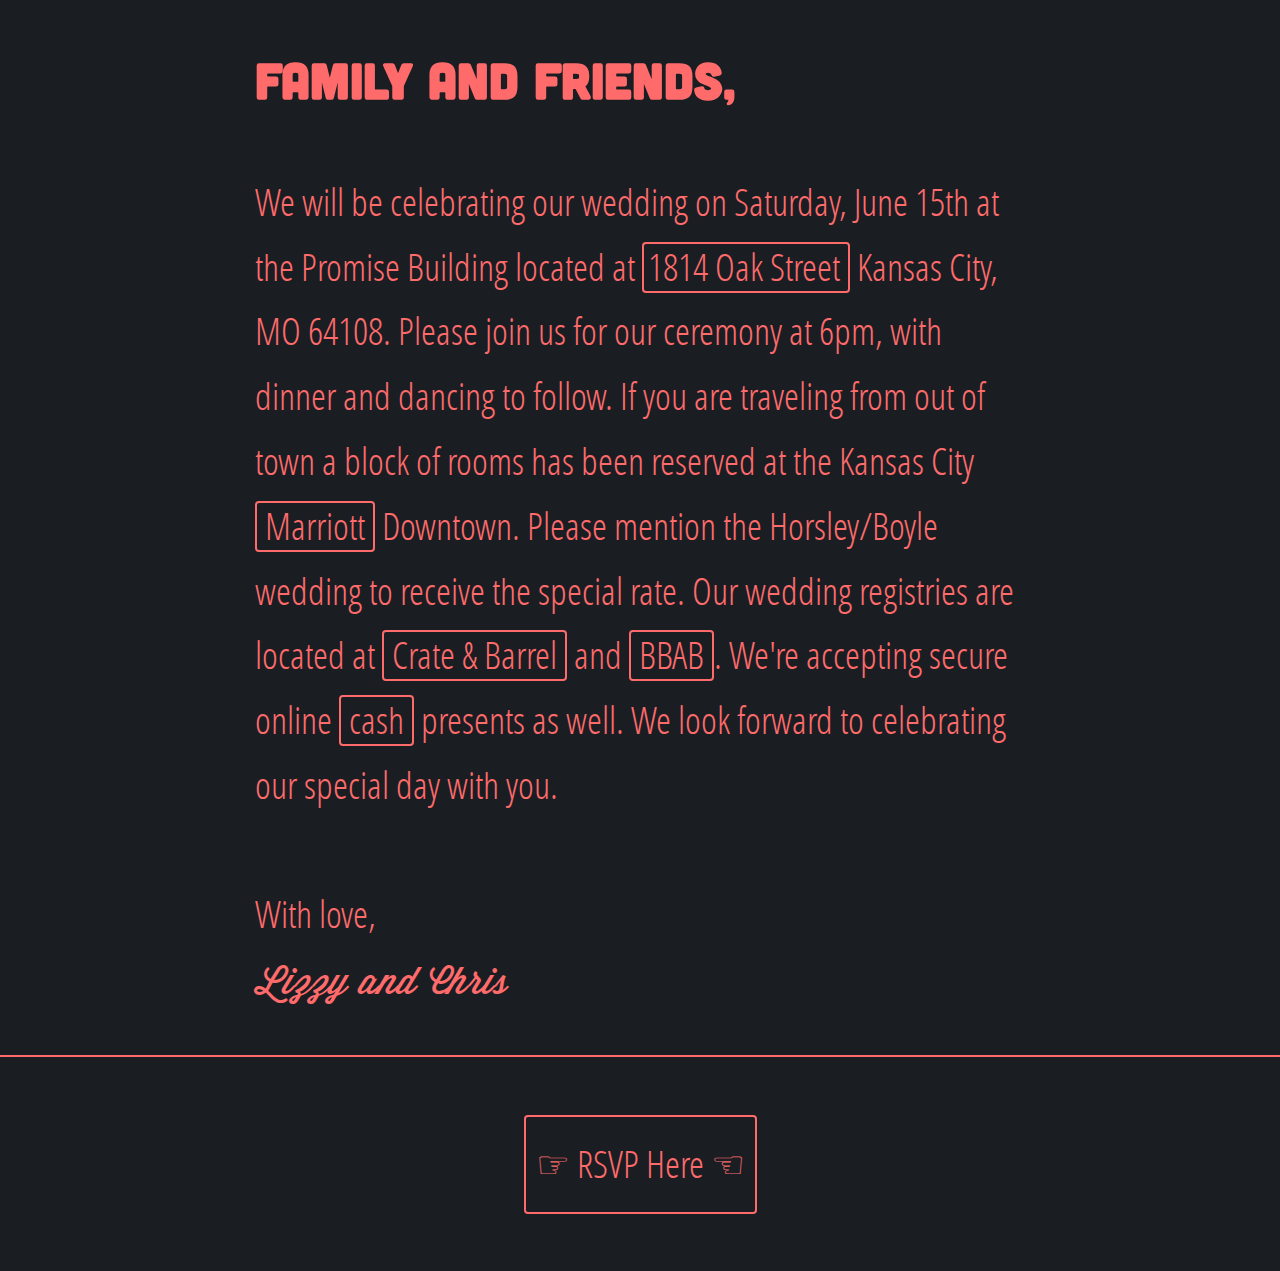
==== index.html @ c575e194 "Initial Commit" ====
<!doctype html>
<!--[if lt IE 7]><html class="no-js lt-ie9 lt-ie8 lt-ie7" lang="en"> <![endif]-->
<!--[if (IE 7)&!(IEMobile)]><html class="no-js lt-ie9 lt-ie8" lang="en"><![endif]-->
<!--[if (IE 8)&!(IEMobile)]><html class="no-js lt-ie9" lang="en"><![endif]-->
<!--[if gt IE 8]><!--> <html class="no-js" lang="en"><!--<![endif]-->
<head>
	<meta charset="utf-8">
	<meta name="viewport" content="width=device-width, initial-scale=1.0">
	<!--meta http-equiv="Cache-control" content="public"-->
	<meta name="description" content="Lizzy Horsley and Christian Boyle are getting married on June 15, 2013 in Kansas City, Missouri.">
	<meta name="author" content="christianboyle.com">
	<meta name="HandheldFriendly" content="True">
	<meta name="MobileOptimized" content="320">
	<meta http-equiv="cleartype" content="on">
	<meta name="apple-mobile-web-app-title" content="Lizzy&Chris">
	<title>6.15.2013 • Lizzy and Chris</title>
	<!--link rel="stylesheet" href="//cloud.webtype.com/css/0a8e887b-898c-4e4d-9d59-59fba851924e.css"-->
	<link rel="stylesheet" href="stylesheets/screen.css"/>   
	<link rel="shortcut icon" href="favicon.ico">
	<link rel="apple-touch-icon-precomposed" href="apple-touch-icon-precomposed.png">
	<link rel="apple-touch-icon-precomposed" sizes="72x72" href="apple-touch-icon-72x72-precomposed.png">
	<link rel="apple-touch-icon-precomposed" sizes="114x114" href="apple-touch-icon-114x114-precomposed.png">
	<link rel="apple-touch-icon-precomposed" sizes="144x144" href="apple-touch-icon-144x144-precomposed.png">
	<script type="text/javascript">
    (function(c,a){window.mixpanel=a;var b,d,h,e;b=c.createElement("script");
    b.type="text/javascript";b.async=!0;b.src=("https:"===c.location.protocol?"https:":"http:")+
    '//cdn.mxpnl.com/libs/mixpanel-2.2.min.js';d=c.getElementsByTagName("script")[0];
    d.parentNode.insertBefore(b,d);a._i=[];a.init=function(b,c,f){function d(a,b){
    var c=b.split(".");2==c.length&&(a=a[c[0]],b=c[1]);a[b]=function(){a.push([b].concat(
    Array.prototype.slice.call(arguments,0)))}}var g=a;"undefined"!==typeof f?g=a[f]=[]:
    f="mixpanel";g.people=g.people||[];h=['disable','track','track_pageview','track_links',
    'track_forms','register','register_once','unregister','identify','alias','name_tag',
    'set_config','people.set','people.increment','people.track_charge','people.append'];
    for(e=0;e<h.length;e++)d(g,h[e]);a._i.push([b,c,f])};a.__SV=1.2;})(document,window.mixpanel||[]);
    mixpanel.init("37cb4bbe9cc8b8424cb7b3e36ac94dea");
    </script>
</head>
<body>
	<article class="wrap">           
		<h1>Family and Friends,</h1>
		<p>We will be celebrating our wedding on Saturday, June 15th at the Promise Building located at <a href="http://goo.gl/maps/Xt8QC" class="addy" onclick="mixpanel.track('Google Maps')">1814 Oak Street</a> Kansas City, MO 64108. Please join us for our ceremony at 6pm, with dinner and dancing to follow. If you are traveling from out of town a block of rooms has been reserved at the Kansas City <a href="http://www.marriott.com/hotels/travel/mcidt-kansas-city-marriott-downtown/" onclick="mixpanel.track('Marriott')">Marriott</a> Downtown. Please mention the Horsley/Boyle wedding to receive the special rate. Our wedding registries are located at <a href="http://www.crateandbarrel.com/Gift-Registry/Lizzy-Horsley-and-Christian-Boyle/r5025002" onclick="mixpanel.track('Crate & Barrel')">Crate &amp; Barrel</a> and <a href="http://www.bedbathandbeyond.com/regGiftRegistry.asp?wrn=%2D1085860784&" onclick="mixpanel.track('BBAB')">BBAB</a>. We're accepting secure online <a href="https://spb.io/YycG0q9PAg" target="_self" onclick="mixpanel.track('Spacebox')">cash</a> presents as well. We look forward to celebrating our special day with you.</p>
		<span class="section_exit">With love,</span>
		<span class="section_signature">Lizzy and Chris</span>     
	</article> <!-- # wrap -->
	<article class="rsvp">
		<a class="typeform-share button" id="typeform" href="http://lizzyandchris.typeform.com/to/KmbmIQ" data-mode="1" onclick="mixpanel.track('RSVP')">&#9758;&nbsp;RSVP Here&nbsp;&#9756;</a>
		<script>(function(){var qs,js,q,s,d=document,gi=d.getElementById,ce=d.createElement,gt=d.getElementsByTagName,id='typef_orm',b='https://s3-eu-west-1.amazonaws.com/share.typeform.com/';if(!gi.call(d,id)){js=ce.call(d,'script');js.id=id;js.src=b+'share.js';q=gt.call(d,'script')[0];q.parentNode.insertBefore(js,q)}id=id+'_';if(!gi.call(d,id)){qs=ce.call(d,'link');qs.rel='stylesheet';qs.id=id;qs.href=b+'share-button.css';s=gt.call(d,'head')[0];s.appendChild(qs,s)}})()</script>
	</article>
	<script>
		var _gaq=[["_setAccount","UA-38549044-1"],["_trackPageview"]];
		(function(d,t){var g=d.createElement(t),s=d.getElementsByTagName(t)[0];g.async=1;
		g.src=("https:"==location.protocol?"//ssl":"//www")+".google-analytics.com/ga.js";
		s.parentNode.insertBefore(g,s)}(document,"script"));
	</script>
</body>
</html>
---- stylesheets/screen.css ----
/* Welcome to Compass.
 * In this file you should write your main styles. (or centralize your imports)
 * Import this file using the following HTML or equivalent:
 * <link href="/stylesheets/screen.css" media="screen, projection" rel="stylesheet" type="text/css" /> */
/* imports */
/* includes */
@media -sass-debug-info{filename{font-family:file\:\/\/\/Users\/chrisboyle\/\.rvm\/gems\/ruby-1\.9\.3-p194\/gems\/compass-normalize-plugin-0\.4\.0\/scss\/normalize\/_html5\.scss}line{font-family:\000033}}
article,
aside,
details,
figcaption,
figure,
footer,
header,
hgroup,
nav,
section,
summary {
  display: block;
}

@media -sass-debug-info{filename{font-family:file\:\/\/\/Users\/chrisboyle\/\.rvm\/gems\/ruby-1\.9\.3-p194\/gems\/compass-normalize-plugin-0\.4\.0\/scss\/normalize\/_html5\.scss}line{font-family:\0000318}}
audio,
canvas,
video {
  display: inline-block;
}

@media -sass-debug-info{filename{font-family:file\:\/\/\/Users\/chrisboyle\/\.rvm\/gems\/ruby-1\.9\.3-p194\/gems\/compass-normalize-plugin-0\.4\.0\/scss\/normalize\/_html5\.scss}line{font-family:\0000326}}
audio:not([controls]) {
  display: none;
  height: 0;
}

@media -sass-debug-info{filename{font-family:file\:\/\/\/Users\/chrisboyle\/\.rvm\/gems\/ruby-1\.9\.3-p194\/gems\/compass-normalize-plugin-0\.4\.0\/scss\/normalize\/_html5\.scss}line{font-family:\0000332}}
[hidden] {
  display: none;
}

@media -sass-debug-info{filename{font-family:file\:\/\/\/Users\/chrisboyle\/\.rvm\/gems\/ruby-1\.9\.3-p194\/gems\/compass-normalize-plugin-0\.4\.0\/scss\/normalize\/_base\.scss}line{font-family:\000032}}
html {
  font-family: sans-serif;
  -webkit-text-size-adjust: 100%;
  -ms-text-size-adjust: 100%;
}

@media -sass-debug-info{filename{font-family:file\:\/\/\/Users\/chrisboyle\/\.rvm\/gems\/ruby-1\.9\.3-p194\/gems\/compass-normalize-plugin-0\.4\.0\/scss\/normalize\/_base\.scss}line{font-family:\0000312}}
html,
button,
input,
select,
textarea {
  font-family: sans-serif;
}

@media -sass-debug-info{filename{font-family:file\:\/\/\/Users\/chrisboyle\/\.rvm\/gems\/ruby-1\.9\.3-p194\/gems\/compass-normalize-plugin-0\.4\.0\/scss\/normalize\/_base\.scss}line{font-family:\0000321}}
body {
  margin: 0;
}

@media -sass-debug-info{filename{font-family:file\:\/\/\/Users\/chrisboyle\/\.rvm\/gems\/ruby-1\.9\.3-p194\/gems\/compass-normalize-plugin-0\.4\.0\/scss\/normalize\/_links\.scss}line{font-family:\000034}}
a:focus {
  outline: thin dotted;
}
@media -sass-debug-info{filename{font-family:file\:\/\/\/Users\/chrisboyle\/\.rvm\/gems\/ruby-1\.9\.3-p194\/gems\/compass-normalize-plugin-0\.4\.0\/scss\/normalize\/_links\.scss}line{font-family:\000039}}
a:hover, a:active {
  outline: 0;
}

@media -sass-debug-info{filename{font-family:file\:\/\/\/Users\/chrisboyle\/\.rvm\/gems\/ruby-1\.9\.3-p194\/gems\/compass-normalize-plugin-0\.4\.0\/scss\/normalize\/_typography\.scss}line{font-family:\000033}}
h1 {
  font-size: 2em;
}

@media -sass-debug-info{filename{font-family:file\:\/\/\/Users\/chrisboyle\/\.rvm\/gems\/ruby-1\.9\.3-p194\/gems\/compass-normalize-plugin-0\.4\.0\/scss\/normalize\/_typography\.scss}line{font-family:\000038}}
abbr[title] {
  border-bottom: 1px dotted;
}

@media -sass-debug-info{filename{font-family:file\:\/\/\/Users\/chrisboyle\/\.rvm\/gems\/ruby-1\.9\.3-p194\/gems\/compass-normalize-plugin-0\.4\.0\/scss\/normalize\/_typography\.scss}line{font-family:\0000313}}
b,
strong {
  font-weight: bold;
}

@media -sass-debug-info{filename{font-family:file\:\/\/\/Users\/chrisboyle\/\.rvm\/gems\/ruby-1\.9\.3-p194\/gems\/compass-normalize-plugin-0\.4\.0\/scss\/normalize\/_typography\.scss}line{font-family:\0000319}}
dfn {
  font-style: italic;
}

@media -sass-debug-info{filename{font-family:file\:\/\/\/Users\/chrisboyle\/\.rvm\/gems\/ruby-1\.9\.3-p194\/gems\/compass-normalize-plugin-0\.4\.0\/scss\/normalize\/_typography\.scss}line{font-family:\0000324}}
mark {
  background: #ff0;
  color: #000;
}

@media -sass-debug-info{filename{font-family:file\:\/\/\/Users\/chrisboyle\/\.rvm\/gems\/ruby-1\.9\.3-p194\/gems\/compass-normalize-plugin-0\.4\.0\/scss\/normalize\/_typography\.scss}line{font-family:\0000330}}
code,
kbd,
pre,
samp {
  font-family: monospace, serif;
  font-size: 1em;
}

@media -sass-debug-info{filename{font-family:file\:\/\/\/Users\/chrisboyle\/\.rvm\/gems\/ruby-1\.9\.3-p194\/gems\/compass-normalize-plugin-0\.4\.0\/scss\/normalize\/_typography\.scss}line{font-family:\0000339}}
pre {
  white-space: pre;
  white-space: pre-wrap;
  word-wrap: break-word;
}

@media -sass-debug-info{filename{font-family:file\:\/\/\/Users\/chrisboyle\/\.rvm\/gems\/ruby-1\.9\.3-p194\/gems\/compass-normalize-plugin-0\.4\.0\/scss\/normalize\/_typography\.scss}line{font-family:\0000346}}
q {
  quotes: "\201C" "\201D" "\2018" "\2019";
}

@media -sass-debug-info{filename{font-family:file\:\/\/\/Users\/chrisboyle\/\.rvm\/gems\/ruby-1\.9\.3-p194\/gems\/compass-normalize-plugin-0\.4\.0\/scss\/normalize\/_typography\.scss}line{font-family:\0000351}}
small {
  font-size: 75%;
}

@media -sass-debug-info{filename{font-family:file\:\/\/\/Users\/chrisboyle\/\.rvm\/gems\/ruby-1\.9\.3-p194\/gems\/compass-normalize-plugin-0\.4\.0\/scss\/normalize\/_typography\.scss}line{font-family:\0000357}}
sub,
sup {
  font-size: 75%;
  line-height: 0;
  position: relative;
  vertical-align: baseline;
}

@media -sass-debug-info{filename{font-family:file\:\/\/\/Users\/chrisboyle\/\.rvm\/gems\/ruby-1\.9\.3-p194\/gems\/compass-normalize-plugin-0\.4\.0\/scss\/normalize\/_typography\.scss}line{font-family:\0000365}}
sup {
  top: -0.5em;
}

@media -sass-debug-info{filename{font-family:file\:\/\/\/Users\/chrisboyle\/\.rvm\/gems\/ruby-1\.9\.3-p194\/gems\/compass-normalize-plugin-0\.4\.0\/scss\/normalize\/_typography\.scss}line{font-family:\0000369}}
sub {
  bottom: -0.25em;
}

@media -sass-debug-info{filename{font-family:file\:\/\/\/Users\/chrisboyle\/\.rvm\/gems\/ruby-1\.9\.3-p194\/gems\/compass-normalize-plugin-0\.4\.0\/scss\/normalize\/_embedded\.scss}line{font-family:\000032}}
img {
  border: 0;
}

@media -sass-debug-info{filename{font-family:file\:\/\/\/Users\/chrisboyle\/\.rvm\/gems\/ruby-1\.9\.3-p194\/gems\/compass-normalize-plugin-0\.4\.0\/scss\/normalize\/_embedded\.scss}line{font-family:\000038}}
svg:not(:root) {
  overflow: hidden;
}

@media -sass-debug-info{filename{font-family:file\:\/\/\/Users\/chrisboyle\/\.rvm\/gems\/ruby-1\.9\.3-p194\/gems\/compass-normalize-plugin-0\.4\.0\/scss\/normalize\/_figures\.scss}line{font-family:\000033}}
figure {
  margin: 0;
}

@media -sass-debug-info{filename{font-family:file\:\/\/\/Users\/chrisboyle\/\.rvm\/gems\/ruby-1\.9\.3-p194\/gems\/compass-normalize-plugin-0\.4\.0\/scss\/normalize\/_forms\.scss}line{font-family:\000033}}
fieldset {
  border: 1px solid #c0c0c0;
  margin: 0 2px;
  padding: 0.35em 0.625em 0.75em;
}

@media -sass-debug-info{filename{font-family:file\:\/\/\/Users\/chrisboyle\/\.rvm\/gems\/ruby-1\.9\.3-p194\/gems\/compass-normalize-plugin-0\.4\.0\/scss\/normalize\/_forms\.scss}line{font-family:\000039}}
legend {
  border: 0;
  padding: 0;
}

@media -sass-debug-info{filename{font-family:file\:\/\/\/Users\/chrisboyle\/\.rvm\/gems\/ruby-1\.9\.3-p194\/gems\/compass-normalize-plugin-0\.4\.0\/scss\/normalize\/_forms\.scss}line{font-family:\0000316}}
button,
input,
select,
textarea {
  font-family: inherit;
  font-size: 100%;
  margin: 0;
}

@media -sass-debug-info{filename{font-family:file\:\/\/\/Users\/chrisboyle\/\.rvm\/gems\/ruby-1\.9\.3-p194\/gems\/compass-normalize-plugin-0\.4\.0\/scss\/normalize\/_forms\.scss}line{font-family:\0000330}}
button,
input {
  line-height: normal;
}

@media -sass-debug-info{filename{font-family:file\:\/\/\/Users\/chrisboyle\/\.rvm\/gems\/ruby-1\.9\.3-p194\/gems\/compass-normalize-plugin-0\.4\.0\/scss\/normalize\/_forms\.scss}line{font-family:\0000341}}
button,
html input[type="button"],
input[type="reset"],
input[type="submit"] {
  -webkit-appearance: button;
  cursor: pointer;
}

@media -sass-debug-info{filename{font-family:file\:\/\/\/Users\/chrisboyle\/\.rvm\/gems\/ruby-1\.9\.3-p194\/gems\/compass-normalize-plugin-0\.4\.0\/scss\/normalize\/_forms\.scss}line{font-family:\0000352}}
button[disabled],
input[disabled] {
  cursor: default;
}

@media -sass-debug-info{filename{font-family:file\:\/\/\/Users\/chrisboyle\/\.rvm\/gems\/ruby-1\.9\.3-p194\/gems\/compass-normalize-plugin-0\.4\.0\/scss\/normalize\/_forms\.scss}line{font-family:\0000357}}
input[type="checkbox"],
input[type="radio"] {
  box-sizing: border-box;
  padding: 0;
}

@media -sass-debug-info{filename{font-family:file\:\/\/\/Users\/chrisboyle\/\.rvm\/gems\/ruby-1\.9\.3-p194\/gems\/compass-normalize-plugin-0\.4\.0\/scss\/normalize\/_forms\.scss}line{font-family:\0000366}}
input[type="search"] {
  -webkit-appearance: textfield;
  -webkit-box-sizing: content-box;
  -moz-box-sizing: content-box;
  box-sizing: content-box;
}

@media -sass-debug-info{filename{font-family:file\:\/\/\/Users\/chrisboyle\/\.rvm\/gems\/ruby-1\.9\.3-p194\/gems\/compass-normalize-plugin-0\.4\.0\/scss\/normalize\/_forms\.scss}line{font-family:\0000377}}
input[type="search"]::-webkit-search-decoration,
input[type="search"]::-webkit-search-cancel-button {
  -webkit-appearance: none;
}

@media -sass-debug-info{filename{font-family:file\:\/\/\/Users\/chrisboyle\/\.rvm\/gems\/ruby-1\.9\.3-p194\/gems\/compass-normalize-plugin-0\.4\.0\/scss\/normalize\/_forms\.scss}line{font-family:\0000383}}
button::-moz-focus-inner,
input::-moz-focus-inner {
  border: 0;
  padding: 0;
}

@media -sass-debug-info{filename{font-family:file\:\/\/\/Users\/chrisboyle\/\.rvm\/gems\/ruby-1\.9\.3-p194\/gems\/compass-normalize-plugin-0\.4\.0\/scss\/normalize\/_forms\.scss}line{font-family:\0000389}}
textarea {
  overflow: auto;
  vertical-align: top;
}

@media -sass-debug-info{filename{font-family:file\:\/\/\/Users\/chrisboyle\/\.rvm\/gems\/ruby-1\.9\.3-p194\/gems\/compass-normalize-plugin-0\.4\.0\/scss\/normalize\/_tables\.scss}line{font-family:\000033}}
table {
  border-collapse: collapse;
  border-spacing: 0;
}

@font-face {
  font-family: "mission-scriptregular";
  src: url('../fonts/mission-script-webfont.ttf') format('truetype'), url('../fonts/mission-script-webfont.woff') format('woff'), url('../fonts/mission-script-webfont.svg') format('svg'), url('../fonts/mission-script-webfont.eot') format('embedded-opentype');
}

@font-face {
  font-family: "OpenSansCondensedLight";
  src: url('../fonts/OpenSans-CondLight-webfont.ttf') format('truetype'), url('../fonts/OpenSans-CondLight-webfont.woff') format('woff'), url('../fonts/OpenSans-CondLight-webfont.svg') format('svg'), url('../fonts/OpenSans-CondLight-webfont.eot') format('embedded-opentype');
}

@font-face {
  font-family: "OpenSansCondensedBold";
  src: url('../fonts/OpenSans-CondBold-webfont.ttf') format('truetype'), url('../fonts/OpenSans-CondBold-webfont.woff') format('woff'), url('../fonts/OpenSans-CondBold-webfont.svg') format('svg'), url('../fonts/OpenSans-CondBold-webfont.eot') format('embedded-opentype');
}

@font-face {
  font-family: "wisdom_script_airegular";
  src: url('../fonts/wisdom_script-webfont.ttf') format('truetype'), url('../fonts/wisdom_script-webfont.woff') format('woff'), url('../fonts/wisdom_script-webfont.svg') format('svg'), url('../fonts/wisdom_script-webfont.eot') format('embedded-opentype');
}

@font-face {
  font-family: "CubanoRegular";
  src: url('../fonts/cubano-regular-webfont.ttf') format('truetype'), url('../fonts/cubano-regular-webfont.woff') format('woff'), url('../fonts/wcubano-regular-webfont.svg') format('svg'), url('../fonts/cubano-regular-webfont.eot') format('embedded-opentype');
}

/* Structure */
@media -sass-debug-info{filename{font-family:file\:\/\/\/Applications\/XAMPP\/xamppfiles\/htdocs\/wedding-site-v5\/sass\/screen\.scss}line{font-family:\0000330}}
body {
  font-size: 100%;
  line-height: 1.6875;
  background-color: #1a1e23;
  color: #ff6b6b;
}

@media -sass-debug-info{filename{font-family:file\:\/\/\/Applications\/XAMPP\/xamppfiles\/htdocs\/wedding-site-v5\/sass\/screen\.scss}line{font-family:\0000337}}
.wrap {
  width: 70%;
  margin: 0 auto;
}

/* Typography */
@media -sass-debug-info{filename{font-family:file\:\/\/\/Applications\/XAMPP\/xamppfiles\/htdocs\/wedding-site-v5\/sass\/screen\.scss}line{font-family:\0000345}}
a {
  color: #ff6b6b;
  background: #1a1e23;
  text-decoration: none;
  padding: 8px 8px 0 8px;
  border-radius: 4px;
  border: 2px solid #ff6b6b;
}

@media -sass-debug-info{filename{font-family:file\:\/\/\/Applications\/XAMPP\/xamppfiles\/htdocs\/wedding-site-v5\/sass\/screen\.scss}line{font-family:\0000354}}
a.addy {
  padding: 8px 8px 0px 4px;
}

@media -sass-debug-info{filename{font-family:file\:\/\/\/Applications\/XAMPP\/xamppfiles\/htdocs\/wedding-site-v5\/sass\/screen\.scss}line{font-family:\0000358}}
a:hover {
  color: #1a1e23;
  background: #ff6b6b;
  padding: 8px 8px 0 8px;
  border-radius: 4px;
  border: 2px solid #ff6b6b;
}

@media -sass-debug-info{filename{font-family:file\:\/\/\/Applications\/XAMPP\/xamppfiles\/htdocs\/wedding-site-v5\/sass\/screen\.scss}line{font-family:\0000366}}
a.addy:hover {
  padding: 8px 8px 0 4px;
}

@media -sass-debug-info{filename{font-family:file\:\/\/\/Applications\/XAMPP\/xamppfiles\/htdocs\/wedding-site-v5\/sass\/screen\.scss}line{font-family:\0000370}}
h1 {
  font-family: 'CubanoRegular';
  font-size: 2.61em;
  line-height: 1.2em;
  margin: 1em 0;
}

@media -sass-debug-info{filename{font-family:file\:\/\/\/Applications\/XAMPP\/xamppfiles\/htdocs\/wedding-site-v5\/sass\/screen\.scss}line{font-family:\0000377}}
p, span {
  font-size: 2em;
  font-family: "OpenSansCondensedLight";
  margin: 1.68em 0;
}

@media -sass-debug-info{filename{font-family:file\:\/\/\/Applications\/XAMPP\/xamppfiles\/htdocs\/wedding-site-v5\/sass\/screen\.scss}line{font-family:\0000383}}
span {
  margin: 0;
}

@media -sass-debug-info{filename{font-family:file\:\/\/\/Applications\/XAMPP\/xamppfiles\/htdocs\/wedding-site-v5\/sass\/screen\.scss}line{font-family:\0000387}}
.rsvp {
  border-top: 2px solid #ff6b6b;
  text-align: center;
  color: #ff6b6b;
  padding: 3em 0;
}

@media -sass-debug-info{filename{font-family:file\:\/\/\/Applications\/XAMPP\/xamppfiles\/htdocs\/wedding-site-v5\/sass\/screen\.scss}line{font-family:\0000394}}
#typeform {
  font-size: 2em;
  font-family: "OpenSansCondensedLight";
  padding: 20px 10px 10px 10px;
  margin: 0 auto;
  border-radius: 4px;
  text-align: center;
  display: inline-block;
  float: none;
  color: #ff6b6b;
  background: #1a1e23;
  text-align: center;
  border: 2px solid #ff6b6b;
}

@media -sass-debug-info{filename{font-family:file\:\/\/\/Applications\/XAMPP\/xamppfiles\/htdocs\/wedding-site-v5\/sass\/screen\.scss}line{font-family:\00003109}}
#typeform:hover {
  background: #ff6b6b;
  color: #1a1e23;
}

@media -sass-debug-info{filename{font-family:file\:\/\/\/Applications\/XAMPP\/xamppfiles\/htdocs\/wedding-site-v5\/sass\/screen\.scss}line{font-family:\00003118}}
.section_exit,
.section_signature {
  color: #ff6b6b;
  position: relative;
  display: block;
}

@media -sass-debug-info{filename{font-family:file\:\/\/\/Applications\/XAMPP\/xamppfiles\/htdocs\/wedding-site-v5\/sass\/screen\.scss}line{font-family:\00003125}}
.section_exit {
  font-family: "OpenSansCondensedLight";
  margin: .5em 0 0;
}

@media -sass-debug-info{filename{font-family:file\:\/\/\/Applications\/XAMPP\/xamppfiles\/htdocs\/wedding-site-v5\/sass\/screen\.scss}line{font-family:\00003130}}
.section_signature {
  padding: 0 0 1em;
  font-family: "wisdom_script_airegular";
}

/* Media queries */
@media only screen and (min-width: 1100px) {
@media -sass-debug-info{filename{font-family:file\:\/\/\/Applications\/XAMPP\/xamppfiles\/htdocs\/wedding-site-v5\/sass\/screen\.scss}line{font-family:\00003138}}
  body {
    font-size: 120%;
  }

@media -sass-debug-info{filename{font-family:file\:\/\/\/Applications\/XAMPP\/xamppfiles\/htdocs\/wedding-site-v5\/sass\/screen\.scss}line{font-family:\00003139}}
  .wrap {
    max-width: 770px;
  }
}
@media only screen and (max-width: 800px) {
@media -sass-debug-info{filename{font-family:file\:\/\/\/Applications\/XAMPP\/xamppfiles\/htdocs\/wedding-site-v5\/sass\/screen\.scss}line{font-family:\00003143}}
  body {
    font-size: 100%;
  }
}
@media only screen and (max-width: 400px) {
@media -sass-debug-info{filename{font-family:file\:\/\/\/Applications\/XAMPP\/xamppfiles\/htdocs\/wedding-site-v5\/sass\/screen\.scss}line{font-family:\00003147}}
  body {
    font-size: 90%;
  }

@media -sass-debug-info{filename{font-family:file\:\/\/\/Applications\/XAMPP\/xamppfiles\/htdocs\/wedding-site-v5\/sass\/screen\.scss}line{font-family:\00003148}}
  h1 {
    font-size: 3em;
  }

@media -sass-debug-info{filename{font-family:file\:\/\/\/Applications\/XAMPP\/xamppfiles\/htdocs\/wedding-site-v5\/sass\/screen\.scss}line{font-family:\00003149}}
  .wrap {
    width: 90%;
  }
}
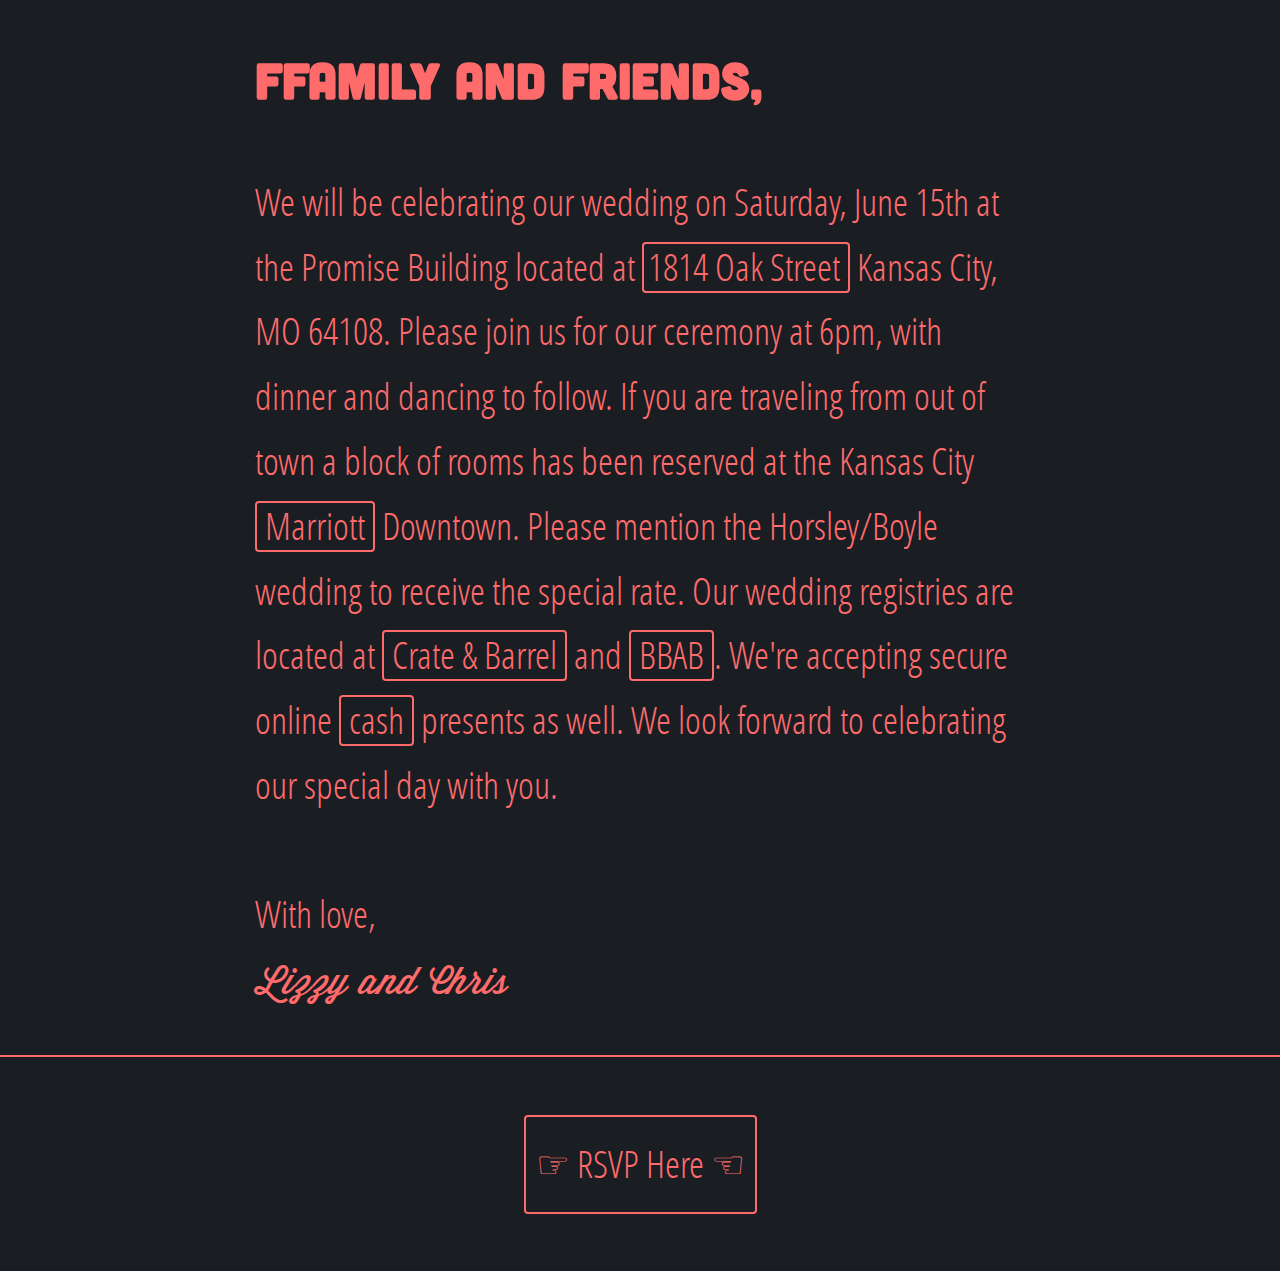
==== commit da1ac12f: "Testing initial commit." ====
--- a/index.html
+++ b/index.html
@@ -32,12 +32,12 @@
     'track_forms','register','register_once','unregister','identify','alias','name_tag',
     'set_config','people.set','people.increment','people.track_charge','people.append'];
     for(e=0;e<h.length;e++)d(g,h[e]);a._i.push([b,c,f])};a.__SV=1.2;})(document,window.mixpanel||[]);
-    mixpanel.init("37cb4bbe9cc8b8424cb7b3e36ac94dea");
+    mixpanel.init("xxxxxxxxxxxxxxxxxxxxxxxxxxxxxxxx");
     </script>
 </head>
 <body>
 	<article class="wrap">           
-		<h1>Family and Friends,</h1>
+		<h1>FFamily and Friends,</h1>
 		<p>We will be celebrating our wedding on Saturday, June 15th at the Promise Building located at <a href="http://goo.gl/maps/Xt8QC" class="addy" onclick="mixpanel.track('Google Maps')">1814 Oak Street</a> Kansas City, MO 64108. Please join us for our ceremony at 6pm, with dinner and dancing to follow. If you are traveling from out of town a block of rooms has been reserved at the Kansas City <a href="http://www.marriott.com/hotels/travel/mcidt-kansas-city-marriott-downtown/" onclick="mixpanel.track('Marriott')">Marriott</a> Downtown. Please mention the Horsley/Boyle wedding to receive the special rate. Our wedding registries are located at <a href="http://www.crateandbarrel.com/Gift-Registry/Lizzy-Horsley-and-Christian-Boyle/r5025002" onclick="mixpanel.track('Crate & Barrel')">Crate &amp; Barrel</a> and <a href="http://www.bedbathandbeyond.com/regGiftRegistry.asp?wrn=%2D1085860784&" onclick="mixpanel.track('BBAB')">BBAB</a>. We're accepting secure online <a href="https://spb.io/YycG0q9PAg" target="_self" onclick="mixpanel.track('Spacebox')">cash</a> presents as well. We look forward to celebrating our special day with you.</p>
 		<span class="section_exit">With love,</span>
 		<span class="section_signature">Lizzy and Chris</span>     
@@ -47,10 +47,10 @@
 		<script>(function(){var qs,js,q,s,d=document,gi=d.getElementById,ce=d.createElement,gt=d.getElementsByTagName,id='typef_orm',b='https://s3-eu-west-1.amazonaws.com/share.typeform.com/';if(!gi.call(d,id)){js=ce.call(d,'script');js.id=id;js.src=b+'share.js';q=gt.call(d,'script')[0];q.parentNode.insertBefore(js,q)}id=id+'_';if(!gi.call(d,id)){qs=ce.call(d,'link');qs.rel='stylesheet';qs.id=id;qs.href=b+'share-button.css';s=gt.call(d,'head')[0];s.appendChild(qs,s)}})()</script>
 	</article>
 	<script>
-		var _gaq=[["_setAccount","UA-38549044-1"],["_trackPageview"]];
+		var _gaq=[["_setAccount","UA-XXXXXXXXX-X"],["_trackPageview"]];
 		(function(d,t){var g=d.createElement(t),s=d.getElementsByTagName(t)[0];g.async=1;
 		g.src=("https:"==location.protocol?"//ssl":"//www")+".google-analytics.com/ga.js";
 		s.parentNode.insertBefore(g,s)}(document,"script"));
 	</script>
 </body>
-</html>+</html>
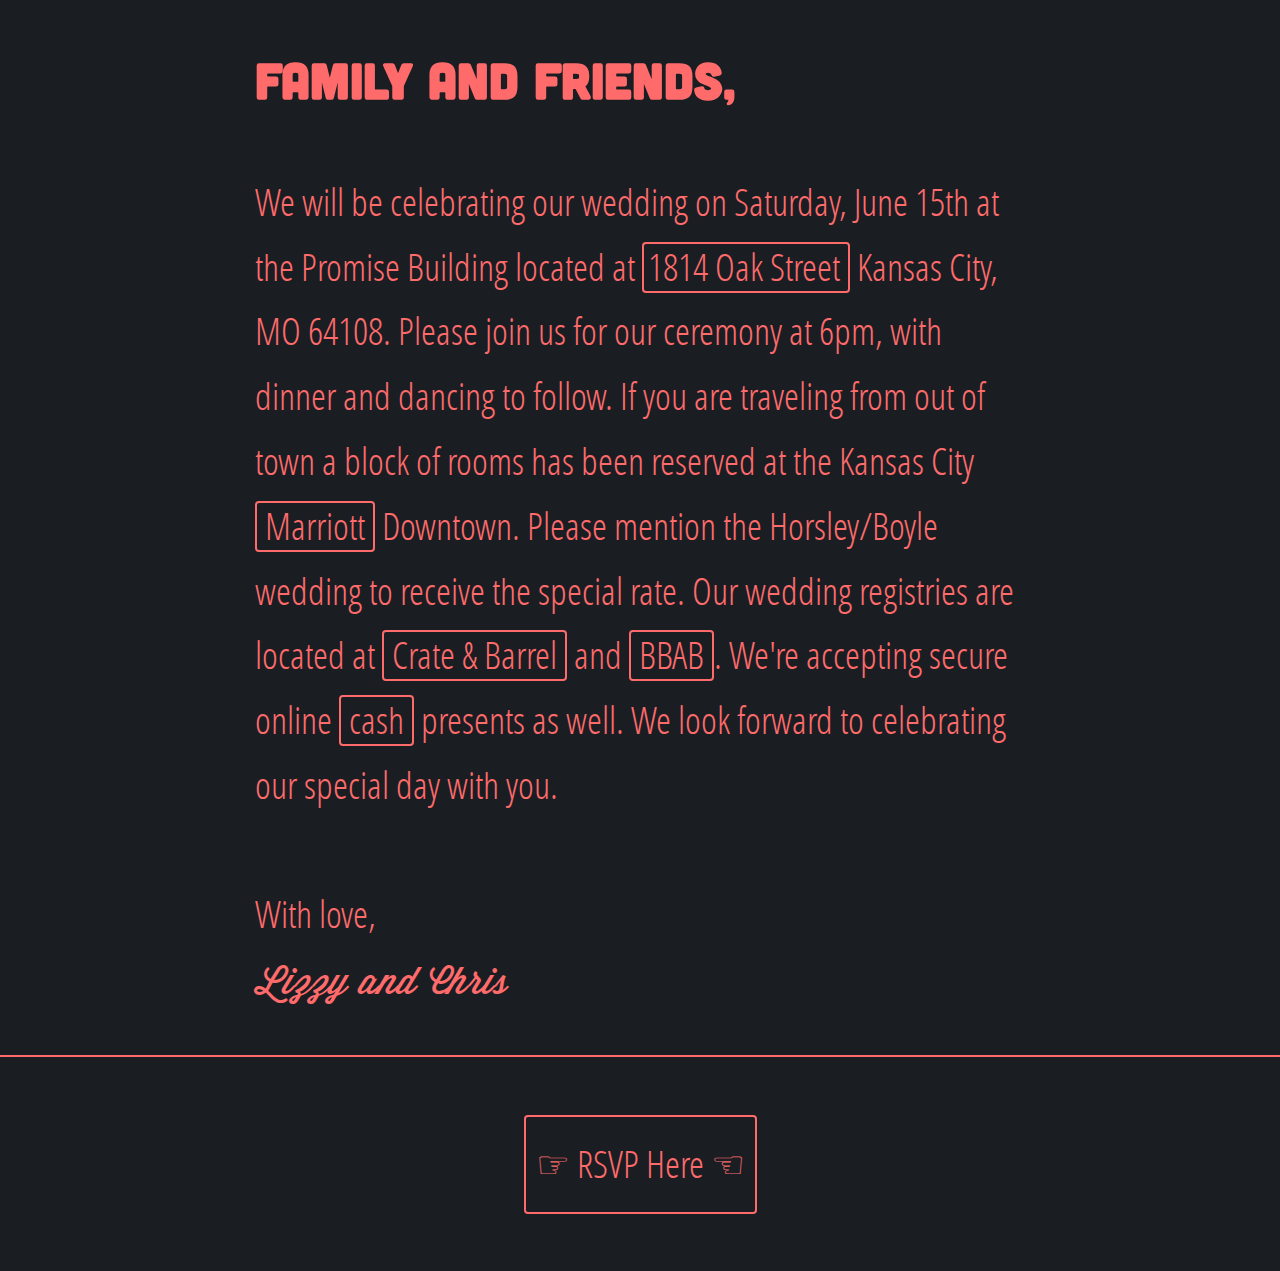
==== commit 22bcc8e8: "Removing test." ====
--- a/index.html
+++ b/index.html
@@ -37,7 +37,7 @@
 </head>
 <body>
 	<article class="wrap">           
-		<h1>FFamily and Friends,</h1>
+		<h1>Family and Friends,</h1>
 		<p>We will be celebrating our wedding on Saturday, June 15th at the Promise Building located at <a href="http://goo.gl/maps/Xt8QC" class="addy" onclick="mixpanel.track('Google Maps')">1814 Oak Street</a> Kansas City, MO 64108. Please join us for our ceremony at 6pm, with dinner and dancing to follow. If you are traveling from out of town a block of rooms has been reserved at the Kansas City <a href="http://www.marriott.com/hotels/travel/mcidt-kansas-city-marriott-downtown/" onclick="mixpanel.track('Marriott')">Marriott</a> Downtown. Please mention the Horsley/Boyle wedding to receive the special rate. Our wedding registries are located at <a href="http://www.crateandbarrel.com/Gift-Registry/Lizzy-Horsley-and-Christian-Boyle/r5025002" onclick="mixpanel.track('Crate & Barrel')">Crate &amp; Barrel</a> and <a href="http://www.bedbathandbeyond.com/regGiftRegistry.asp?wrn=%2D1085860784&" onclick="mixpanel.track('BBAB')">BBAB</a>. We're accepting secure online <a href="https://spb.io/YycG0q9PAg" target="_self" onclick="mixpanel.track('Spacebox')">cash</a> presents as well. We look forward to celebrating our special day with you.</p>
 		<span class="section_exit">With love,</span>
 		<span class="section_signature">Lizzy and Chris</span>     
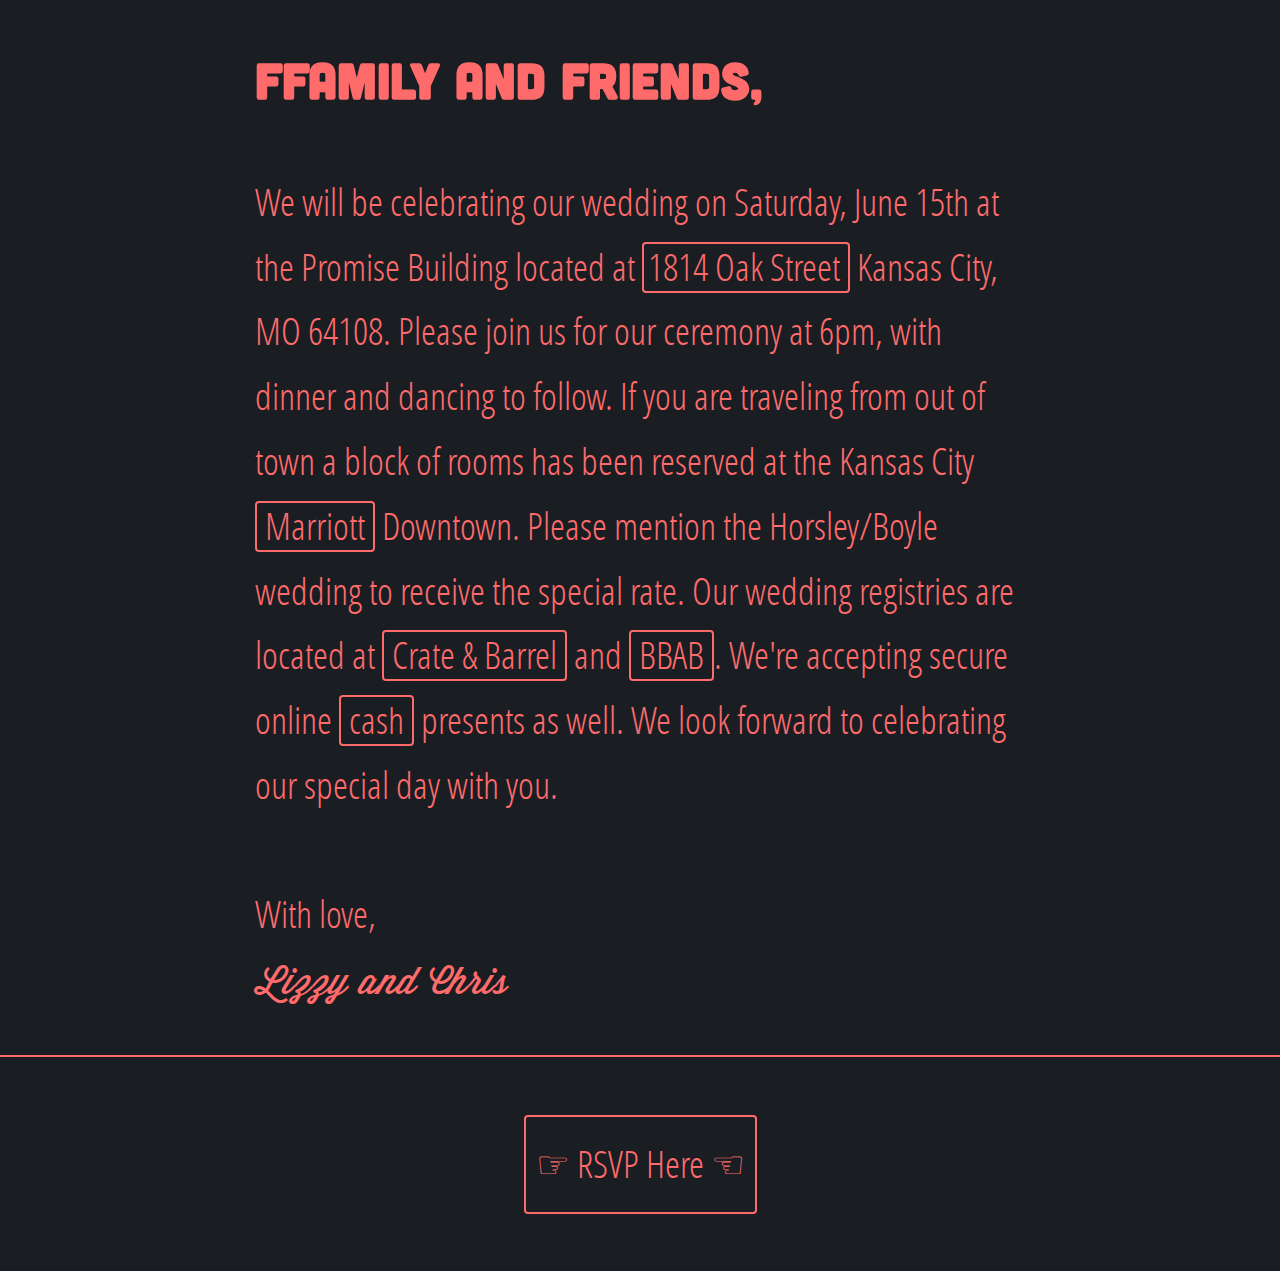
==== commit 5b9981b5: "Testing." ====
--- a/index.html
+++ b/index.html
@@ -37,7 +37,7 @@
 </head>
 <body>
 	<article class="wrap">           
-		<h1>Family and Friends,</h1>
+		<h1>FFamily and Friends,</h1>
 		<p>We will be celebrating our wedding on Saturday, June 15th at the Promise Building located at <a href="http://goo.gl/maps/Xt8QC" class="addy" onclick="mixpanel.track('Google Maps')">1814 Oak Street</a> Kansas City, MO 64108. Please join us for our ceremony at 6pm, with dinner and dancing to follow. If you are traveling from out of town a block of rooms has been reserved at the Kansas City <a href="http://www.marriott.com/hotels/travel/mcidt-kansas-city-marriott-downtown/" onclick="mixpanel.track('Marriott')">Marriott</a> Downtown. Please mention the Horsley/Boyle wedding to receive the special rate. Our wedding registries are located at <a href="http://www.crateandbarrel.com/Gift-Registry/Lizzy-Horsley-and-Christian-Boyle/r5025002" onclick="mixpanel.track('Crate & Barrel')">Crate &amp; Barrel</a> and <a href="http://www.bedbathandbeyond.com/regGiftRegistry.asp?wrn=%2D1085860784&" onclick="mixpanel.track('BBAB')">BBAB</a>. We're accepting secure online <a href="https://spb.io/YycG0q9PAg" target="_self" onclick="mixpanel.track('Spacebox')">cash</a> presents as well. We look forward to celebrating our special day with you.</p>
 		<span class="section_exit">With love,</span>
 		<span class="section_signature">Lizzy and Chris</span>     
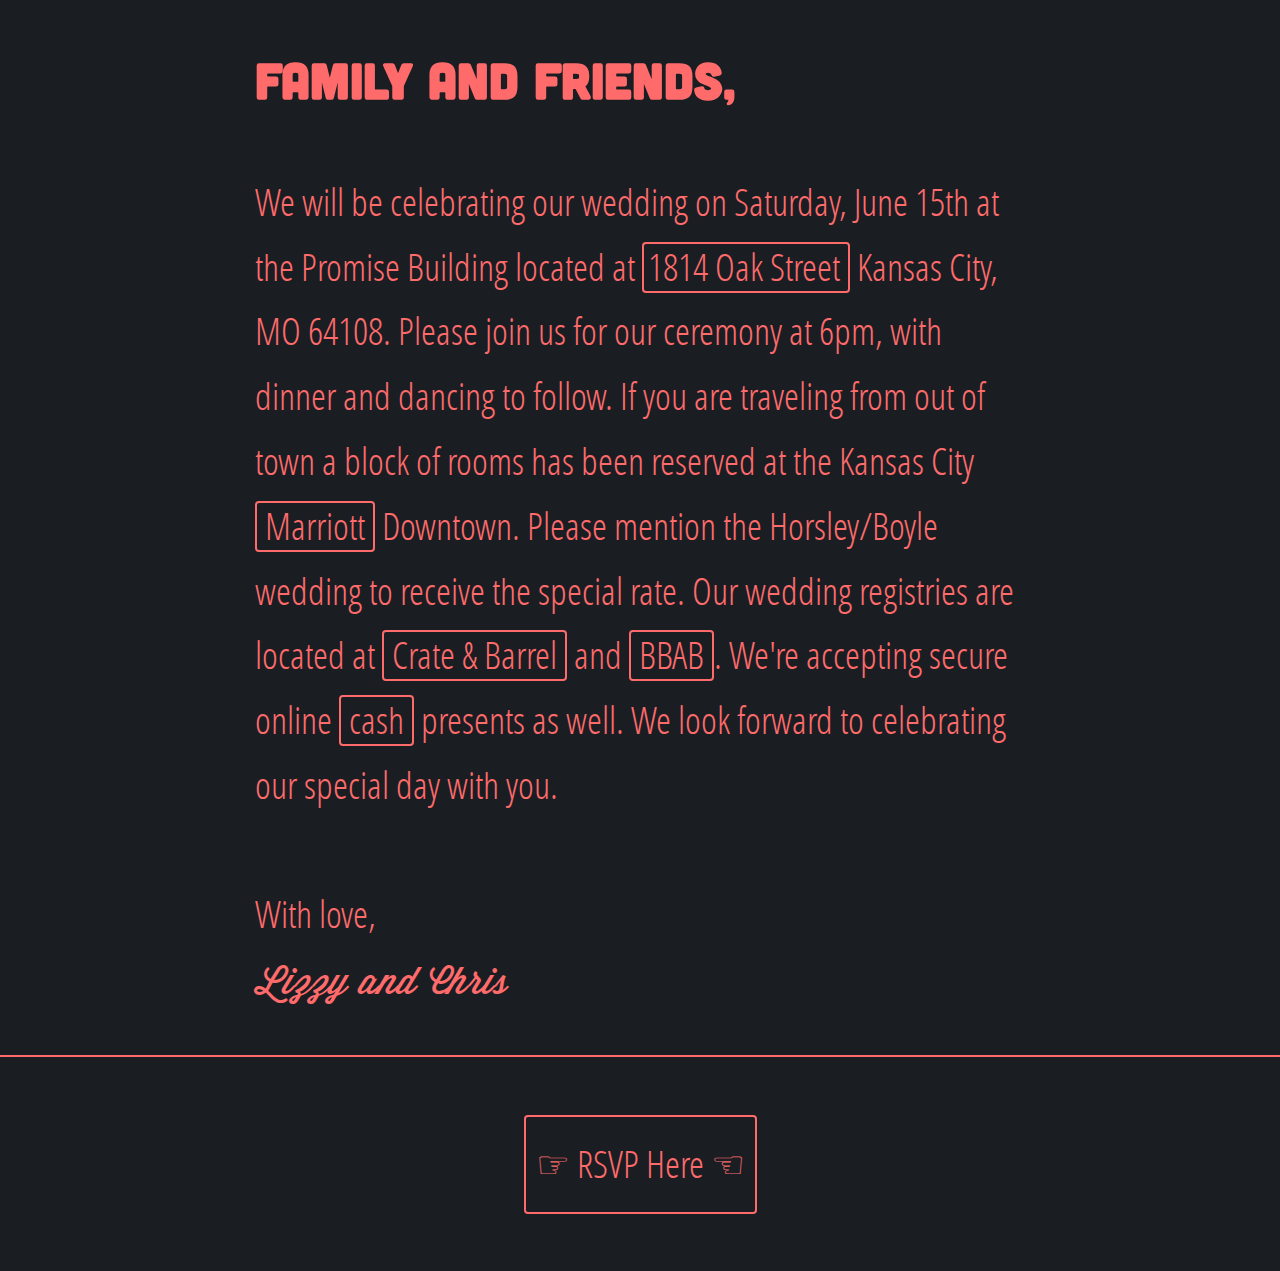
==== commit 6bb8ebf8: "Undoing test." ====
--- a/index.html
+++ b/index.html
@@ -37,7 +37,7 @@
 </head>
 <body>
 	<article class="wrap">           
-		<h1>FFamily and Friends,</h1>
+		<h1>Family and Friends,</h1>
 		<p>We will be celebrating our wedding on Saturday, June 15th at the Promise Building located at <a href="http://goo.gl/maps/Xt8QC" class="addy" onclick="mixpanel.track('Google Maps')">1814 Oak Street</a> Kansas City, MO 64108. Please join us for our ceremony at 6pm, with dinner and dancing to follow. If you are traveling from out of town a block of rooms has been reserved at the Kansas City <a href="http://www.marriott.com/hotels/travel/mcidt-kansas-city-marriott-downtown/" onclick="mixpanel.track('Marriott')">Marriott</a> Downtown. Please mention the Horsley/Boyle wedding to receive the special rate. Our wedding registries are located at <a href="http://www.crateandbarrel.com/Gift-Registry/Lizzy-Horsley-and-Christian-Boyle/r5025002" onclick="mixpanel.track('Crate & Barrel')">Crate &amp; Barrel</a> and <a href="http://www.bedbathandbeyond.com/regGiftRegistry.asp?wrn=%2D1085860784&" onclick="mixpanel.track('BBAB')">BBAB</a>. We're accepting secure online <a href="https://spb.io/YycG0q9PAg" target="_self" onclick="mixpanel.track('Spacebox')">cash</a> presents as well. We look forward to celebrating our special day with you.</p>
 		<span class="section_exit">With love,</span>
 		<span class="section_signature">Lizzy and Chris</span>     
